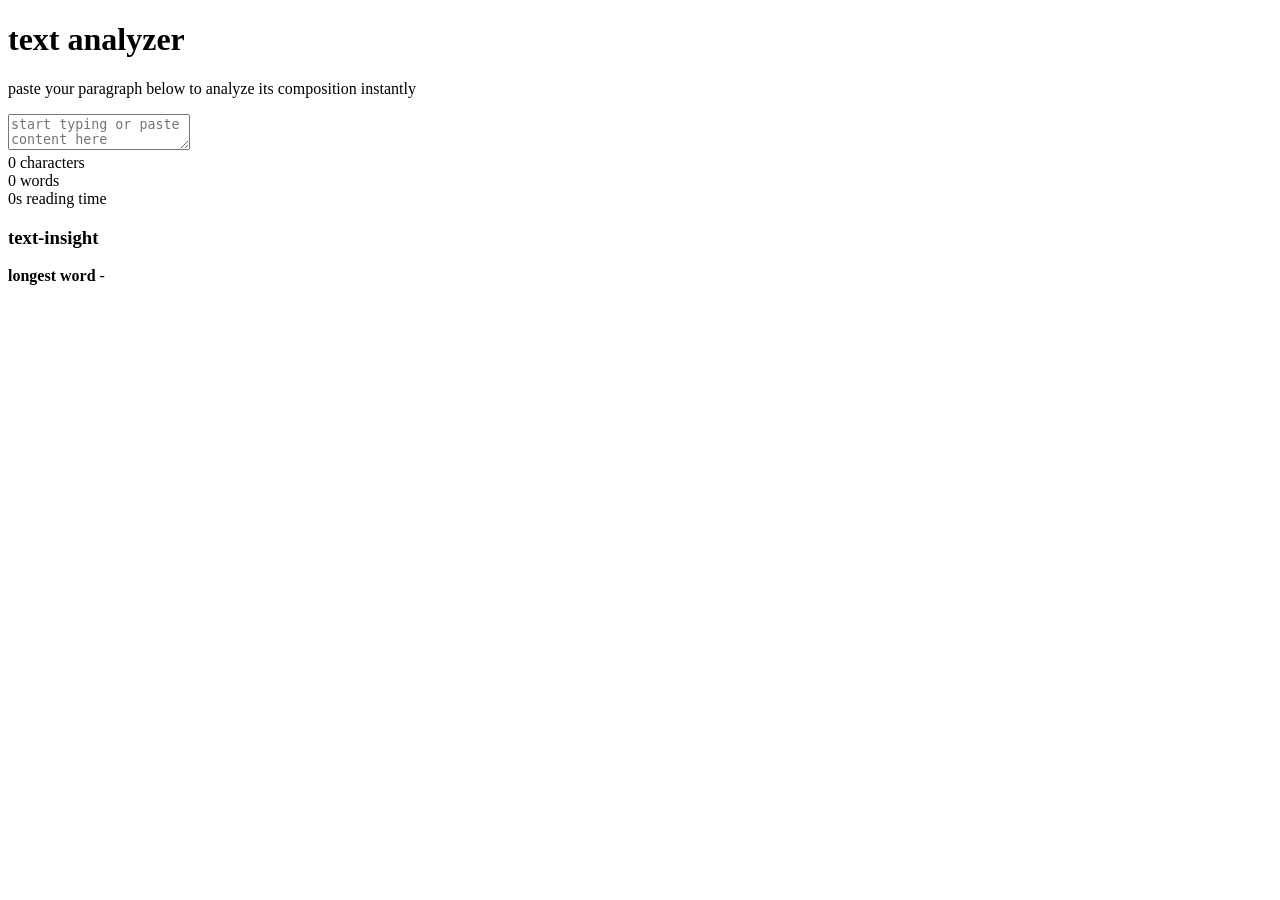
==== text.html @ 4972bca7 "Add files via upload" ====
<!DOCTYPE html>
<html lang="en">
<head>
    <meta charset="UTF-8">
    <meta name="viewport" content="width=device-width, initial-scale=1.0">
    <title>interactive text analyzer</title>
    <link rel="stylesheet" href="text.css">
</head>
<body>
    <div class="analyzer-container">
        <h1>text analyzer</h1>
        <p class="subtitle">paste your paragraph below to analyze its composition instantly</p>
        <textarea id="textinput" placeholder="start typing or paste content here"></textarea>
        <div class="stats-grid">
            <div class="stat-box">
                <span class="stat-number" id="charCount">0</span>
                <span class="stat-label">characters</span>
            </div>
            <div class="stat-box">
                <span class="stat-number" id="wordcount">0</span>
                <span class="stat-label">words</span>
            </div>
            <div class="stat-box">
                <span class="stat-number" id="readingtime">0s</span>
                <span class="stat-label">reading time</span>
            </div>
        </div>
        <div class="insights-panel">
            <h3>text-insight</h3>
            <p><strong>longest word</strong> <span id="longestword">-</span></p>
        </div>
    </div>
    <script src="text.js" defer></script>
</body>
</html>
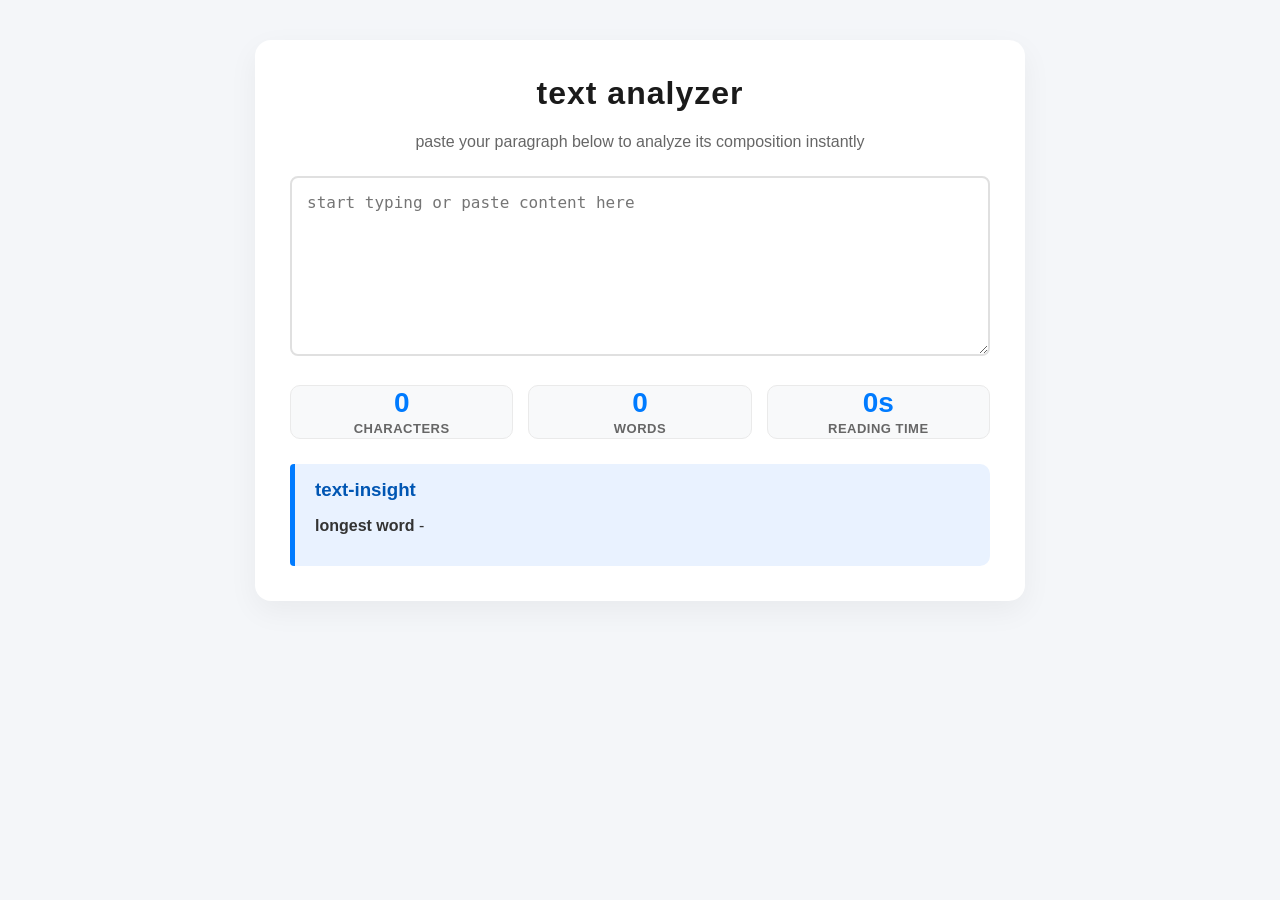
==== commit c7a017c8: "text.html" ====
--- a/text.html
+++ b/text.html
@@ -4,7 +4,7 @@
     <meta charset="UTF-8">
     <meta name="viewport" content="width=device-width, initial-scale=1.0">
     <title>interactive text analyzer</title>
-    <link rel="stylesheet" href="text.css">
+    <link rel="stylesheet" href="css/text.css">
 </head>
 <body>
     <div class="analyzer-container">
@@ -32,4 +32,4 @@
     </div>
     <script src="text.js" defer></script>
 </body>
-</html>+</html>
--- a/css/text.css
+++ b/css/text.css
@@ -0,0 +1,84 @@
+body {
+    font-family: 'segoe UI','Segoe UI', Tahoma, Geneva, Verdana, sans-serif;
+    background-color: #f4f6f9;
+    color: #333;
+    margin: 0;
+    padding:40px 20px;
+    display:flex;
+    justify-content: center;
+}
+.analyzer-container {
+    background-color: white;
+    width: 100%;
+    max-width: 700px;
+    padding: 35px;
+    border-radius:16px;
+    box-shadow:0 10px 30px rgba(0,0,0,0.05);
+}
+h1 {
+    text-align: center;
+    margin-top: 0;
+    letter-spacing: 1px;
+    color: #1a1a1a;
+}
+.subtitle {
+    text-align: center;
+    color:#666;
+    margin-bottom: 25px;
+}
+textarea {
+    width: 100%;
+    height:180px;
+    padding:15px;
+    box-sizing:border-box;
+    border:2px solid #e0e0e0;
+    border-radius: 8px;
+    font-size: 16px;
+    resize: vertical;
+    outline: none;
+    transition: border-color 0.3s ease;
+
+}
+textarea:focus {
+    border-color: #007bff;
+}
+.stats-grid {
+    display:grid;
+    grid-template-columns: repeat(3,1fr);
+    gap: 15px;
+    margin-top: 25px;
+
+}
+.stat-box {
+    background-color: #f8f9fa;
+    padding: 1px;
+    text-align: center;
+    border-radius: 10px;
+    border: 1px solid #eaeaea;
+    
+}
+.stat-number {
+    display:block;
+    font-size:28px;
+    font-weight: bold;
+    color:#007bff;
+}
+.stat-label {
+    font-size:13px;
+    color:#666;
+    text-transform: uppercase;
+    font-weight:600;
+    letter-spacing: 0.5px;
+}
+.insights-panel {
+    margin-top: 25px;
+    padding: 15px 20px;
+    background-color: #e9f2ff;
+    border-left: 5px solid #007bff;
+    border-radius: 4px 10px 10px 4px;
+}
+.insights-panel h3 {
+    margin-top: 0;
+    margin-bottom: 10px;
+    color:#0056b3;
+}
